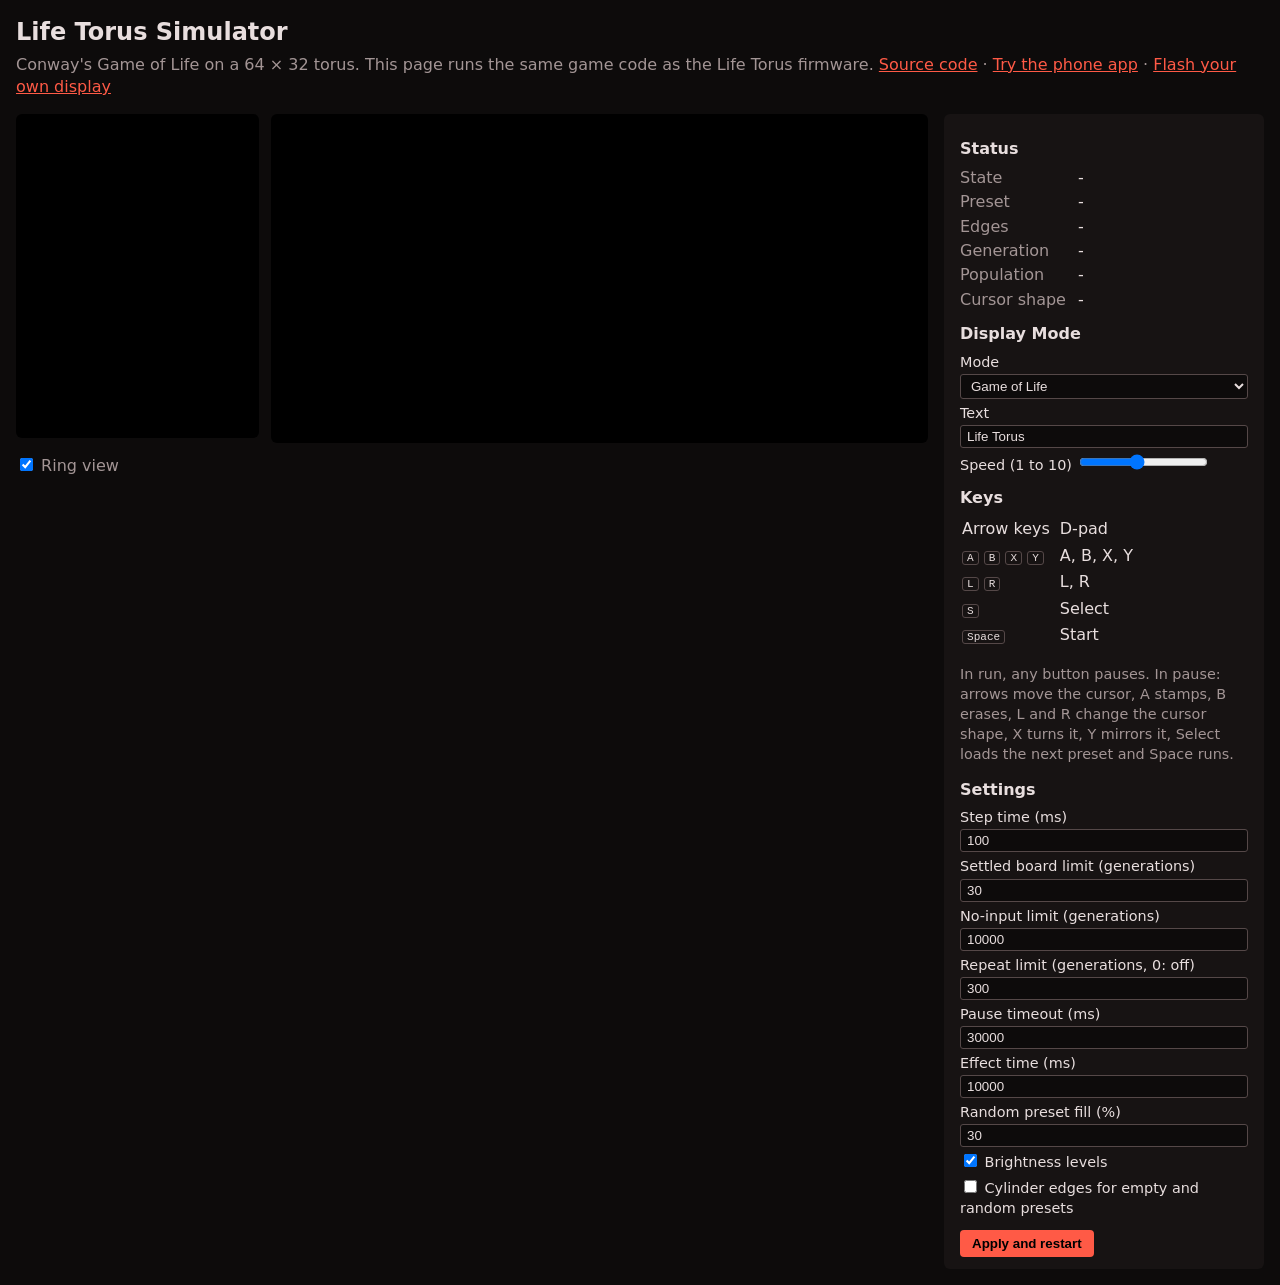
==== tools/simulator/web/index.html @ d9024c57 "feat(phone_app): add phone web app with live display, controls, modes and settings" ====
<!doctype html>
<!-- SPDX-License-Identifier: GPL-3.0-or-later -->
<html lang="en-GB">
  <head>
    <meta charset="utf-8" />
    <meta name="viewport" content="width=device-width, initial-scale=1" />
    <title>Life Torus Simulator</title>
    <link rel="stylesheet" href="style.css" />
  </head>
  <body>
    <header>
      <h1>Life Torus Simulator</h1>
      <p>
        Conway's Game of Life on a 64 × 32 torus. This page runs the same game code as the Life
        Torus firmware.
        <a href="https://github.com/BatchCodes/life_torus">Source code</a> ·
        <a href="phone/?sim">Try the phone app</a> ·
        <a href="https://batchcodes.github.io/life_torus/flash.html">Flash your own display</a>
      </p>
    </header>

    <main>
      <section class="display" aria-label="Display">
        <div class="views">
          <canvas id="ring" width="360" height="480" aria-label="Ring view"></canvas>
          <canvas
            id="flat"
            width="960"
            height="480"
            aria-label="Flat view of the 64 × 32 grid"
          ></canvas>
        </div>
        <label class="toggle"><input id="show-ring" type="checkbox" checked /> Ring view</label>
      </section>

      <section class="side">
        <h2>Status</h2>
        <dl id="status">
          <dt>State</dt>
          <dd id="state">-</dd>
          <dt>Preset</dt>
          <dd id="preset">-</dd>
          <dt>Edges</dt>
          <dd id="edges">-</dd>
          <dt>Generation</dt>
          <dd id="generation">-</dd>
          <dt>Population</dt>
          <dd id="population">-</dd>
          <dt>Cursor shape</dt>
          <dd id="shape">-</dd>
        </dl>

        <h2>Display Mode</h2>
        <form id="modes">
          <label
            >Mode
            <select name="mode">
              <option value="0">Game of Life</option>
              <option value="1">Scrolling text</option>
              <option value="2">Rain</option>
              <option value="3">Barber pole</option>
              <option value="4">Ripples</option>
              <option value="5">Sparkle</option>
            </select></label
          >
          <label>Text <input name="text" type="text" maxlength="120" value="Life Torus" /></label>
          <label
            >Speed (1 to 10) <input name="speed" type="range" min="1" max="10" value="5"
          /></label>
        </form>

        <h2>Keys</h2>
        <table class="keys">
          <tbody>
            <tr>
              <td>Arrow keys</td>
              <td>D-pad</td>
            </tr>
            <tr>
              <td><kbd>A</kbd> <kbd>B</kbd> <kbd>X</kbd> <kbd>Y</kbd></td>
              <td>A, B, X, Y</td>
            </tr>
            <tr>
              <td><kbd>L</kbd> <kbd>R</kbd></td>
              <td>L, R</td>
            </tr>
            <tr>
              <td><kbd>S</kbd></td>
              <td>Select</td>
            </tr>
            <tr>
              <td><kbd>Space</kbd></td>
              <td>Start</td>
            </tr>
          </tbody>
        </table>
        <p class="hint">
          In run, any button pauses. In pause: arrows move the cursor, A stamps, B erases, L and R
          change the cursor shape, X turns it, Y mirrors it, Select loads the next preset and Space
          runs.
        </p>

        <h2>Settings</h2>
        <form id="settings">
          <label>Step time (ms) <input name="step_ms" type="number" min="10" value="100" /></label>
          <label
            >Settled board limit (generations)
            <input name="settled_limit" type="number" min="1" value="30"
          /></label>
          <label
            >No-input limit (generations)
            <input name="no_input_limit" type="number" min="1" value="10000"
          /></label>
          <label
            >Repeat limit (generations, 0: off)
            <input name="repeat_limit" type="number" min="0" value="300"
          /></label>
          <label
            >Pause timeout (ms)
            <input name="pause_timeout_ms" type="number" min="1000" value="30000"
          /></label>
          <label
            >Effect time (ms) <input name="ko_effect_ms" type="number" min="1000" value="10000"
          /></label>
          <label
            >Random preset fill (%)
            <input name="random_percent" type="number" min="1" max="99" value="30"
          /></label>
          <label
            ><input name="brightness_levels" type="checkbox" checked /> Brightness levels</label
          >
          <label
            ><input name="cylinder" type="checkbox" /> Cylinder edges for empty and random
            presets</label
          >
          <button type="submit">Apply and restart</button>
        </form>
      </section>
    </main>

    <script src="life_torus.js"></script>
    <script src="app.js"></script>
  </body>
</html>
---- tools/simulator/web/style.css ----
/* SPDX-License-Identifier: GPL-3.0-or-later */
:root {
  --bg: #0d0b0b;
  --panel: #171313;
  --text: #e8dede;
  --muted: #a39595;
  --accent: #ff5a46;
}

* {
  box-sizing: border-box;
}

body {
  margin: 0;
  padding: 16px;
  background: var(--bg);
  color: var(--text);
  font-family: system-ui, sans-serif;
  line-height: 1.4;
}

header h1 {
  margin: 0 0 4px;
  font-size: 1.5rem;
}

header p {
  margin: 0 0 16px;
  color: var(--muted);
}

a {
  color: var(--accent);
}

main {
  display: flex;
  flex-wrap: wrap;
  gap: 16px;
  align-items: flex-start;
}

.display {
  flex: 1 1 640px;
  min-width: 0;
}

.views {
  display: flex;
  gap: 12px;
  align-items: flex-start;
}

#ring {
  flex: 0 1 27%;
  min-width: 0;
}

#flat {
  flex: 1 1 73%;
  min-width: 0;
}

canvas {
  display: block;
  width: 100%;
  height: auto;
  background: #000;
  border-radius: 6px;
  margin-bottom: 12px;
}

.side {
  flex: 0 1 320px;
  background: var(--panel);
  border-radius: 6px;
  padding: 12px 16px;
}

.side h2 {
  font-size: 1rem;
  margin: 12px 0 6px;
}

dl {
  display: grid;
  grid-template-columns: auto 1fr;
  gap: 2px 12px;
  margin: 0;
}

dt {
  color: var(--muted);
}

dd {
  margin: 0;
  font-variant-numeric: tabular-nums;
}

.keys td {
  padding: 1px 8px 1px 0;
}

kbd {
  border: 1px solid #554848;
  border-radius: 3px;
  padding: 0 4px;
  font-size: 0.85em;
}

.hint {
  color: var(--muted);
  font-size: 0.9em;
}

form label {
  display: block;
  margin: 4px 0;
  font-size: 0.9em;
}

form input[type="number"],
form input[type="text"],
form select {
  display: block;
  width: 100%;
  margin-top: 2px;
  background: #0d0b0b;
  color: var(--text);
  border: 1px solid #554848;
  border-radius: 3px;
  padding: 3px 6px;
}

button {
  margin-top: 8px;
  background: var(--accent);
  color: #000;
  border: 0;
  border-radius: 4px;
  padding: 6px 12px;
  font-weight: 600;
  cursor: pointer;
}

.toggle {
  color: var(--muted);
}

.flash {
  align-items: stretch;
}

.flash .side {
  flex: 1 1 280px;
}

code {
  font-size: 0.9em;
}
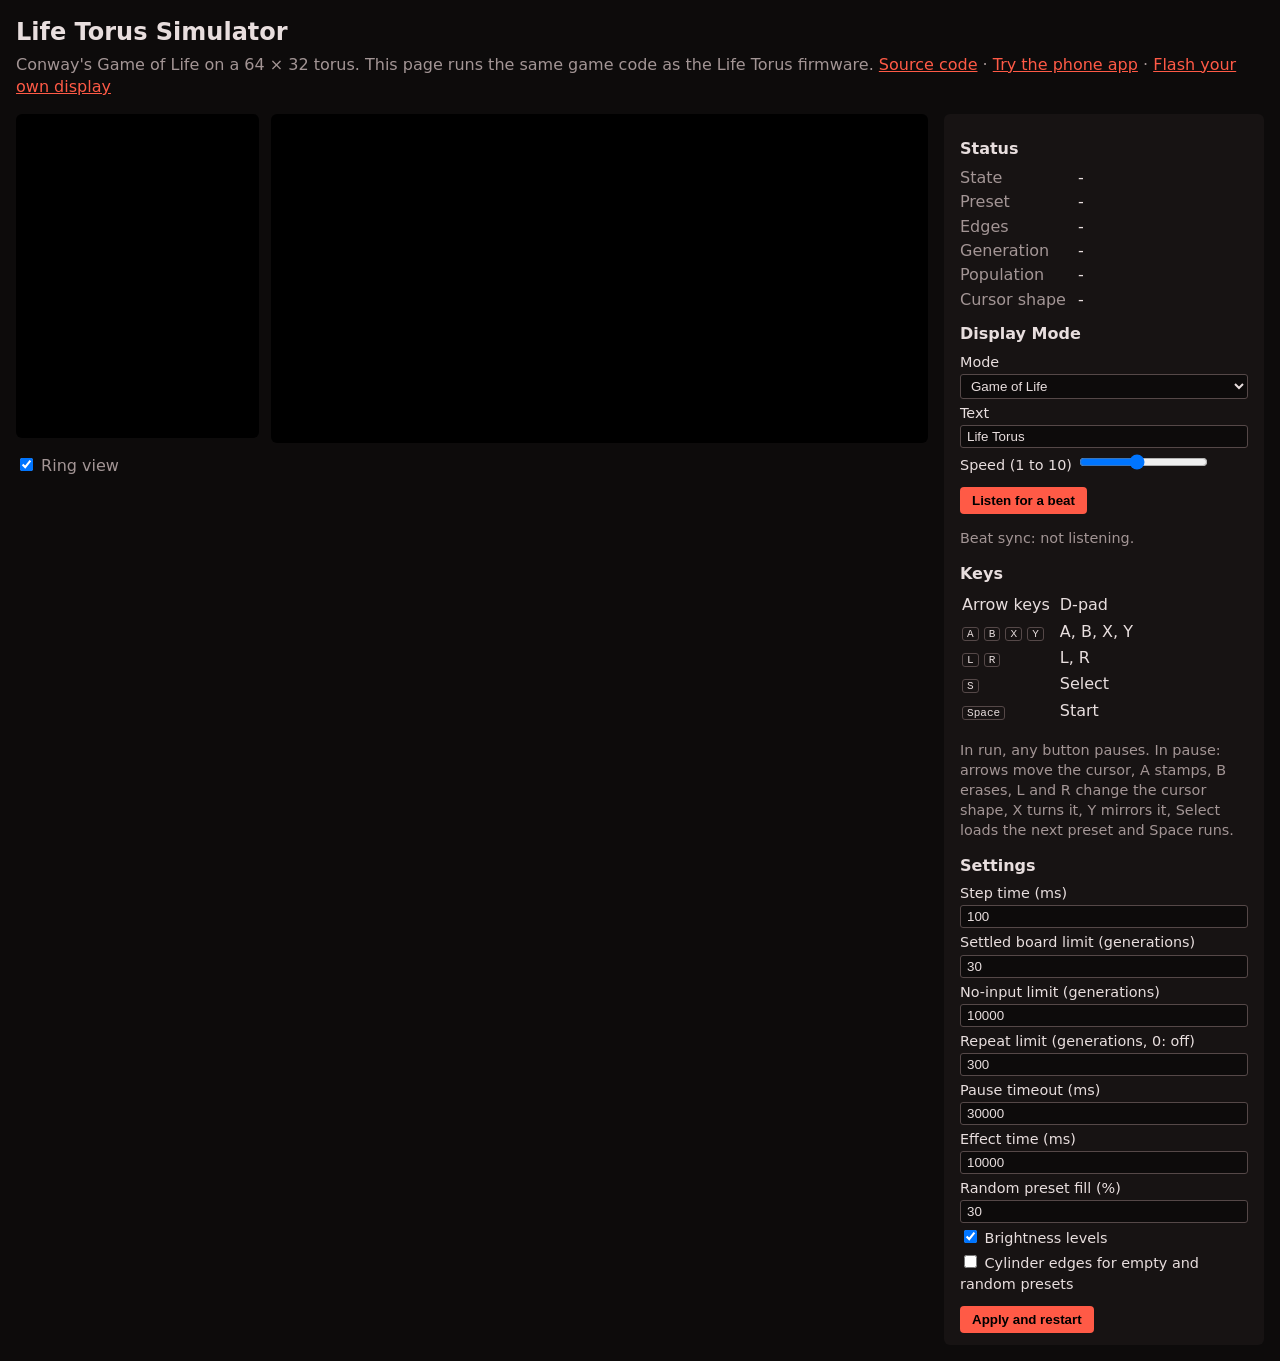
==== commit cc1d657e: "feat(simulator): beat sync with the computer or phone microphone" ====
--- a/tools/simulator/web/index.html
+++ b/tools/simulator/web/index.html
@@ -67,6 +67,8 @@
           <label
             >Speed (1 to 10) <input name="speed" type="range" min="1" max="10" value="5"
           /></label>
+          <button id="listen" type="button">Listen for a beat</button>
+          <p id="beat" class="hint">Beat sync: not listening.</p>
         </form>
 
         <h2>Keys</h2>
@@ -139,6 +141,7 @@
     </main>
 
     <script src="life_torus.js"></script>
+    <script src="phone/listen.js"></script>
     <script src="app.js"></script>
   </body>
 </html>
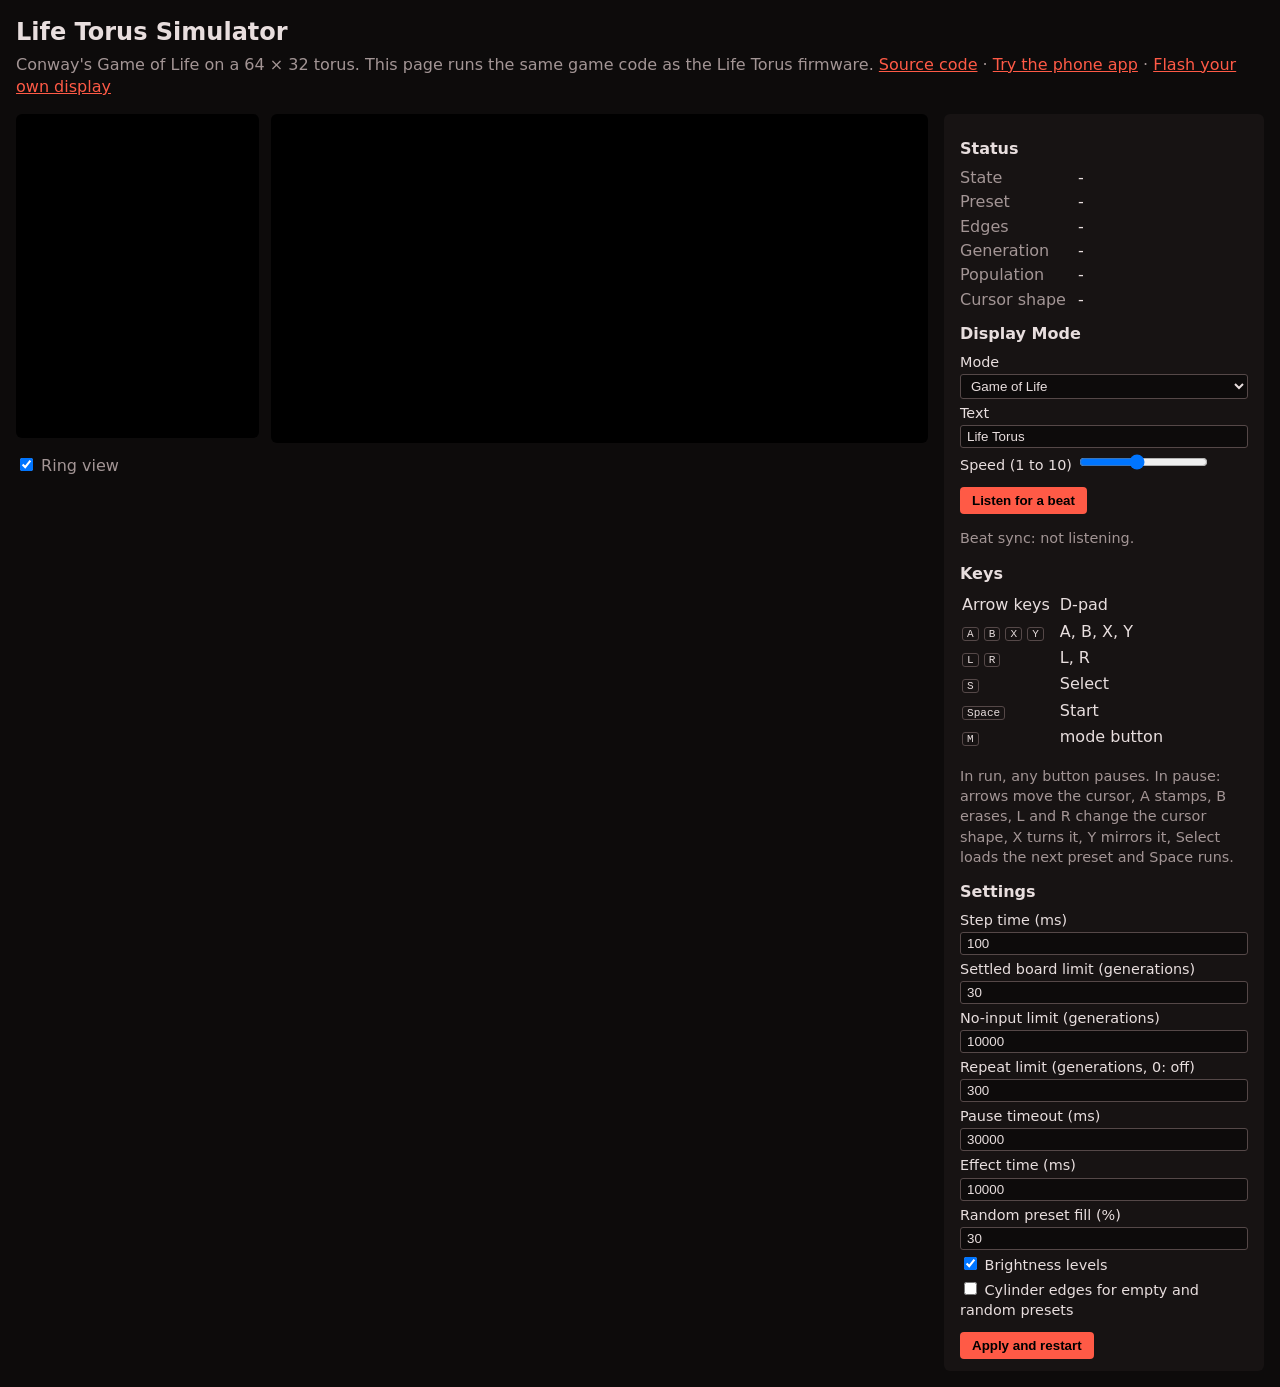
==== commit 155dad8c: "feat(mode_button): cycle the display modes with a push button" ====
--- a/tools/simulator/web/index.html
+++ b/tools/simulator/web/index.html
@@ -94,6 +94,10 @@
               <td><kbd>Space</kbd></td>
               <td>Start</td>
             </tr>
+            <tr>
+              <td><kbd>M</kbd></td>
+              <td>mode button</td>
+            </tr>
           </tbody>
         </table>
         <p class="hint">
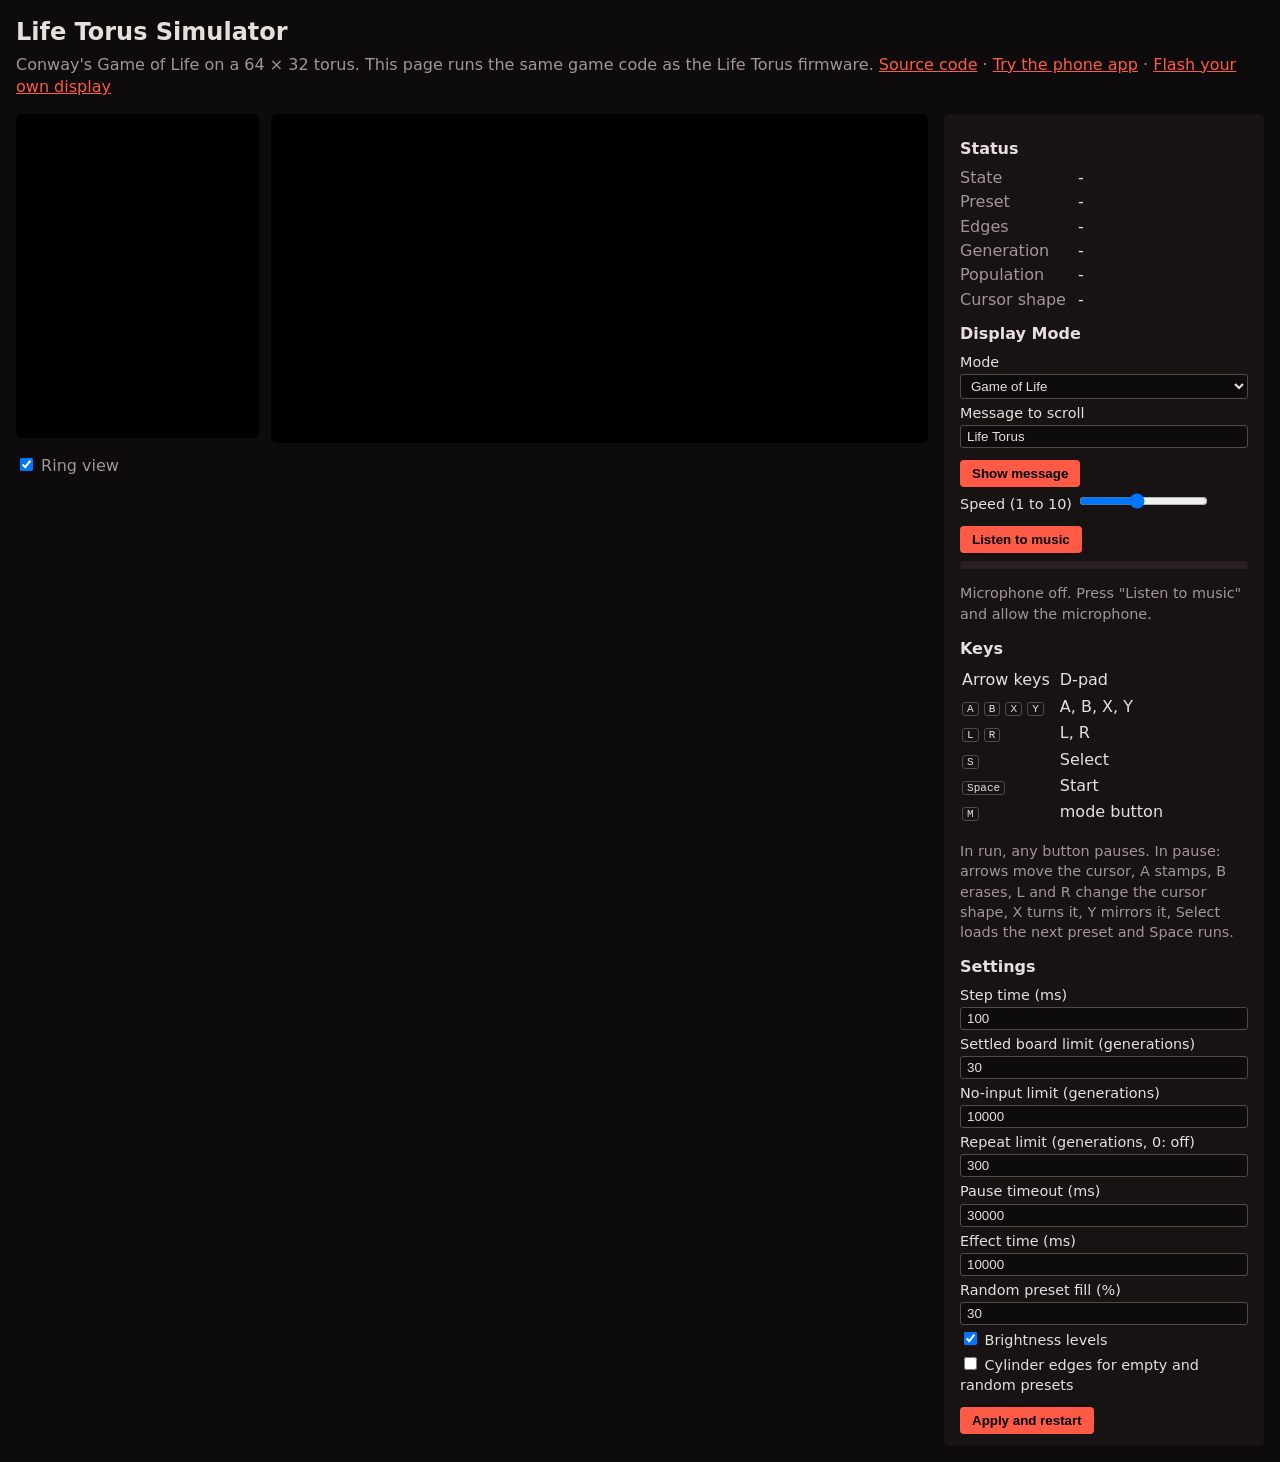
==== commit d5fa1f72: "fix(web): message field, listening indicator and fresh files after each deploy - Show message button" ====
--- a/tools/simulator/web/index.html
+++ b/tools/simulator/web/index.html
@@ -61,14 +61,27 @@
               <option value="3">Barber pole</option>
               <option value="4">Ripples</option>
               <option value="5">Sparkle</option>
+              <option value="6">Visualiser</option>
             </select></label
           >
-          <label>Text <input name="text" type="text" maxlength="120" value="Life Torus" /></label>
+          <label
+            >Message to scroll
+            <input
+              name="text"
+              type="text"
+              maxlength="120"
+              value="Life Torus"
+              placeholder="Type a message"
+          /></label>
+          <button id="show-message" type="button">Show message</button>
           <label
             >Speed (1 to 10) <input name="speed" type="range" min="1" max="10" value="5"
           /></label>
-          <button id="listen" type="button">Listen for a beat</button>
-          <p id="beat" class="hint">Beat sync: not listening.</p>
+          <button id="listen" type="button">Listen to music</button>
+          <div class="meter" aria-label="Microphone level"><div id="level"></div></div>
+          <p id="beat" class="hint">
+            Microphone off. Press "Listen to music" and allow the microphone.
+          </p>
         </form>
 
         <h2>Keys</h2>
--- a/tools/simulator/web/style.css
+++ b/tools/simulator/web/style.css
@@ -160,3 +160,23 @@
 code {
   font-size: 0.9em;
 }
+
+.meter {
+  height: 8px;
+  margin: 8px 0 0;
+  background: #2a2020;
+  border-radius: 4px;
+  overflow: hidden;
+}
+
+.meter div {
+  width: 0;
+  height: 100%;
+  background: var(--accent);
+  transition: width 80ms linear;
+}
+
+button.listening {
+  background: #b3261e;
+  color: #fff;
+}
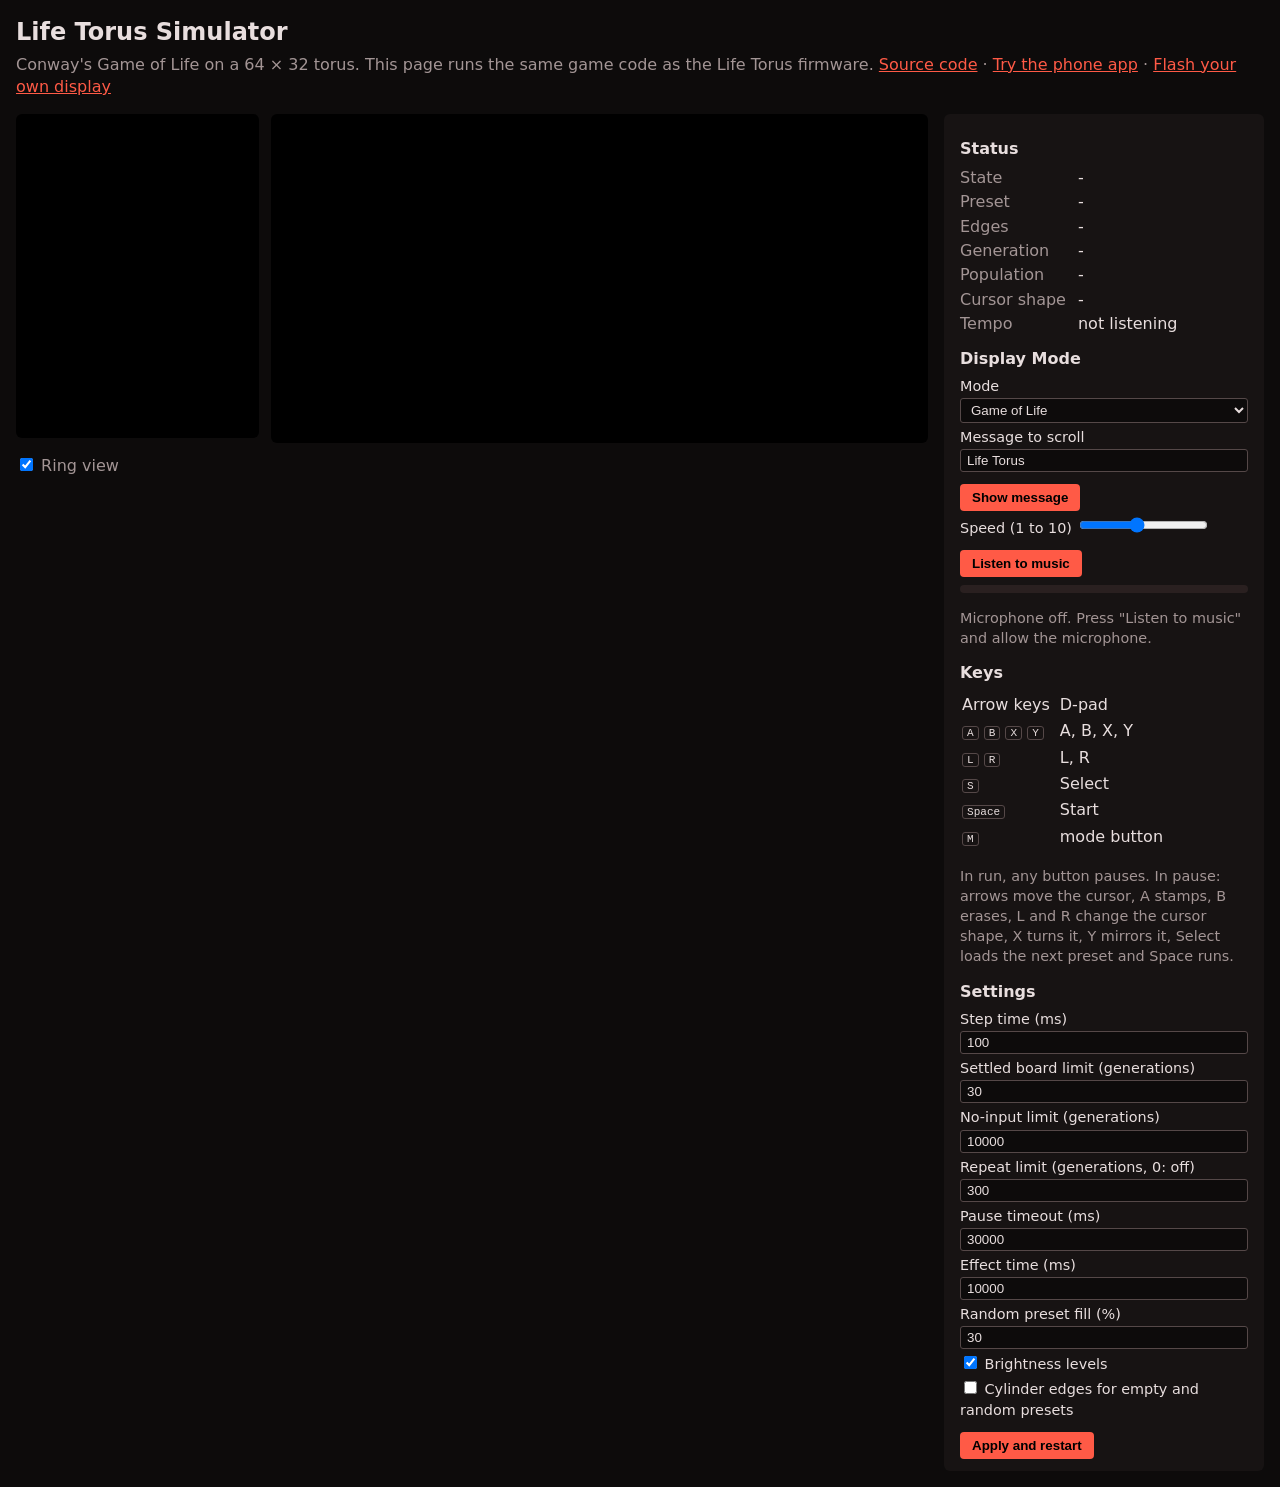
==== commit c692d351: "feat(web): show the estimated tempo while listening" ====
--- a/tools/simulator/web/index.html
+++ b/tools/simulator/web/index.html
@@ -48,6 +48,8 @@
           <dd id="population">-</dd>
           <dt>Cursor shape</dt>
           <dd id="shape">-</dd>
+          <dt>Tempo</dt>
+          <dd id="tempo">not listening</dd>
         </dl>
 
         <h2>Display Mode</h2>
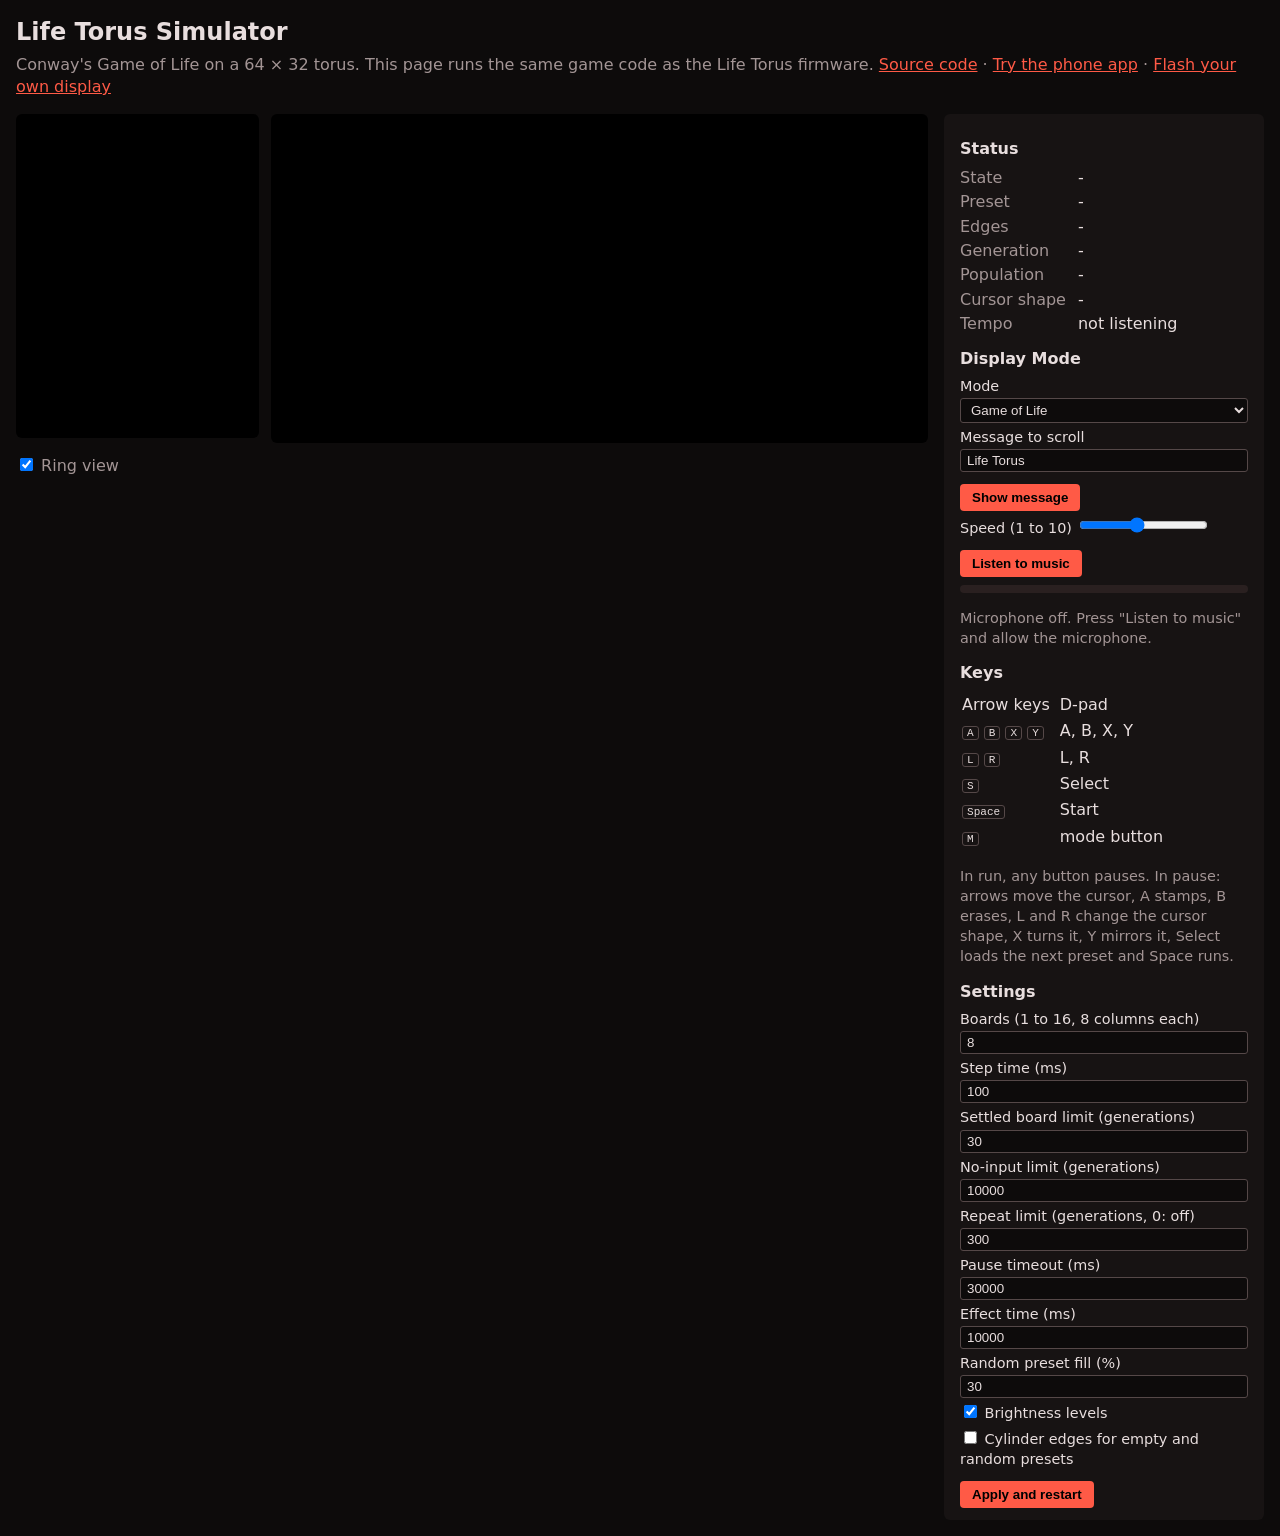
==== commit f85befc6: "feat: make the number of boards a setting (1 to 16, default 8) Kconfig default CONFIG_LIFE_BOARDS, a" ====
--- a/tools/simulator/web/index.html
+++ b/tools/simulator/web/index.html
@@ -123,6 +123,10 @@
 
         <h2>Settings</h2>
         <form id="settings">
+          <label
+            >Boards (1 to 16, 8 columns each)
+            <input name="boards" type="number" min="1" max="16" value="8"
+          /></label>
           <label>Step time (ms) <input name="step_ms" type="number" min="10" value="100" /></label>
           <label
             >Settled board limit (generations)
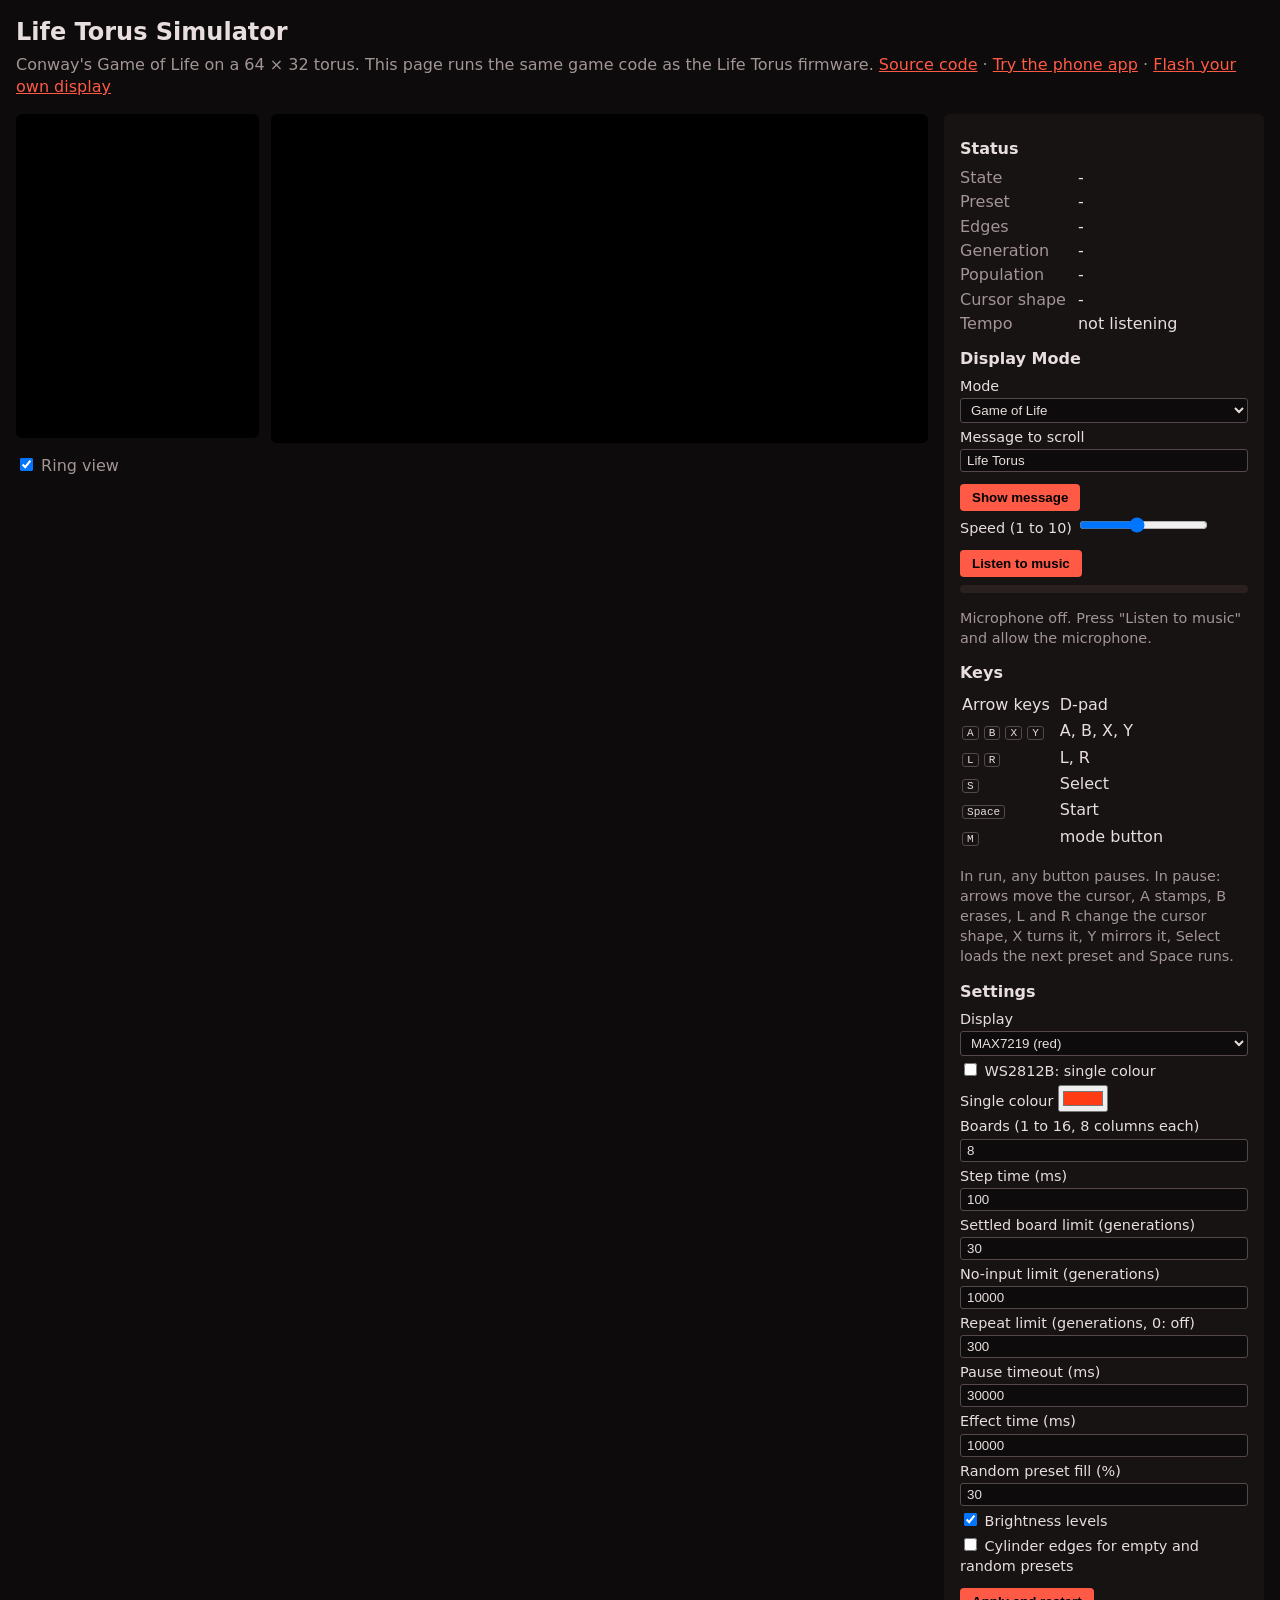
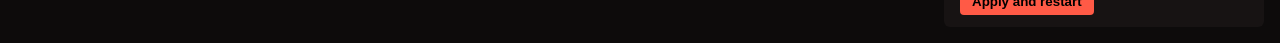
==== commit 022cbe41: "feat(web): show WS2812B colours in the simulator and the phone app The firmware sends RGB frames ('C" ====
--- a/tools/simulator/web/index.html
+++ b/tools/simulator/web/index.html
@@ -124,6 +124,15 @@
         <h2>Settings</h2>
         <form id="settings">
           <label
+            >Display
+            <select name="display">
+              <option value="0">MAX7219 (red)</option>
+              <option value="1">WS2812B (RGB)</option>
+            </select></label
+          >
+          <label><input name="single_colour" type="checkbox" /> WS2812B: single colour</label>
+          <label>Single colour <input name="colour" type="color" value="#ff3c14" /></label>
+          <label
             >Boards (1 to 16, 8 columns each)
             <input name="boards" type="number" min="1" max="16" value="8"
           /></label>
